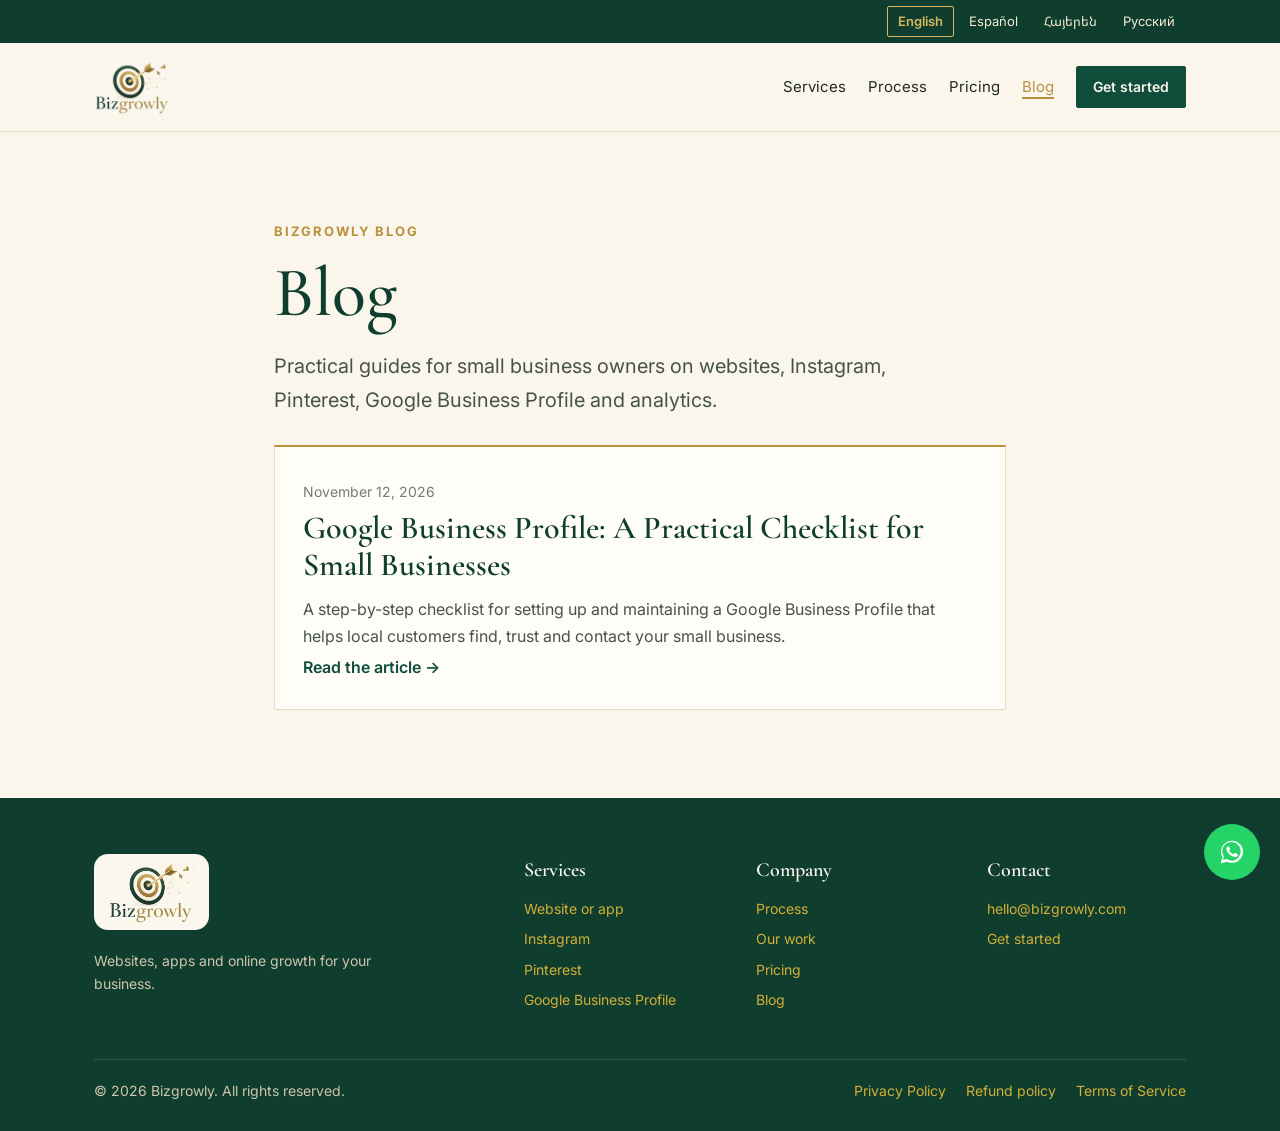
==== blog/index.html @ bc9773c5 "Add blog section and first article: Google Business Profile checklist" ====
<!DOCTYPE html>

<html lang="en"><head><meta charset="utf-8"/><script async src="https://www.googletagmanager.com/gtag/js?id=G-X91LLTH92B"></script><script>window.dataLayer=window.dataLayer||[];function gtag(){dataLayer.push(arguments);}gtag('js',new Date());gtag('config','G-X91LLTH92B');</script><meta content="width=device-width,initial-scale=1" name="viewport"/><title>Blog — Bizgrowly</title><link href="/style.css" rel="stylesheet"/><link href="https://fonts.googleapis.com/css2?family=Cormorant+Garamond:wght@500;600;700&amp;family=Inter:wght@400;600;700&amp;family=Noto+Sans+Armenian:wght@400;600&amp;family=Noto+Serif+Armenian:wght@500;600&amp;display=swap" rel="stylesheet"/><script src="/i18n.js"></script><meta name="description" content="Practical guides for small business owners on websites, Instagram, Pinterest, Google Business Profile and analytics, from the Bizgrowly team."/><link rel="canonical" href="https://bizgrowly.com/blog/"/><meta property="og:type" content="website"/><meta property="og:site_name" content="Bizgrowly"/><meta property="og:title" content="Blog — Bizgrowly"/><meta property="og:description" content="Practical guides for small business owners on websites, Instagram, Pinterest, Google Business Profile and analytics, from the Bizgrowly team."/><meta property="og:url" content="https://bizgrowly.com/blog/"/><meta property="og:image" content="https://bizgrowly.com/assets/og-image.png"/><meta property="og:image:width" content="1200"/><meta property="og:image:height" content="630"/><meta name="twitter:card" content="summary_large_image"/><meta name="twitter:title" content="Blog — Bizgrowly"/><meta name="twitter:description" content="Practical guides for small business owners on websites, Instagram, Pinterest, Google Business Profile and analytics, from the Bizgrowly team."/><meta name="twitter:image" content="https://bizgrowly.com/assets/og-image.png"/><link rel="icon" href="/favicon.ico?v=2" sizes="any"/><link rel="icon" href="/favicon.png?v=2" sizes="32x32" type="image/png"/><link rel="apple-touch-icon" href="/apple-touch-icon.png?v=2"/><link rel="manifest" href="/site.webmanifest?v=2"/><meta name="theme-color" content="#0f3d2e"/></head><body><div class="langbar"><div class="wrap"><button data-lang="en" lang="en">English</button><button data-lang="es" lang="es">Español</button><button data-lang="hy" lang="hy">Հայերեն</button><button data-lang="ru" lang="ru">Русский</button></div></div><header class="nav"><div class="wrap"><a class="logo" href="/"><picture><source srcset="/assets/logo.webp?v=2" type="image/webp"/><img src="/assets/logo.jpg?v=2" alt="Bizgrowly" width="164" height="120"/></picture></a>
<button aria-label="Menu" class="burger" onclick="document.body.classList.toggle('open')"><i></i><i></i><i></i></button>
<nav><a data-i18n="i2" href="/#services">Services</a><a data-i18n="i3" href="/#process">Process</a><a data-i18n="i5" href="/#pricing">Pricing</a><a class="active" aria-current="page" data-i18n="b1" href="/blog/">Blog</a><a class="btn sm" data-i18n="i6" href="/#contact">Get started</a></nav></div></header><section class="policy blog-index"><div class="wrap"><p class="kicker">Bizgrowly Blog</p><h1 data-i18n="b1">Blog</h1><p class="lead">Practical guides for small business owners on websites, Instagram, Pinterest, Google Business Profile and analytics.</p><div class="posts">
<!-- POSTS -->
<article class="post-card"><p class="updated">November 12, 2026</p><h2><a href="/blog/google-business-profile-checklist.html">Google Business Profile: A Practical Checklist for Small Businesses</a></h2><p>A step-by-step checklist for setting up and maintaining a Google Business Profile that helps local customers find, trust and contact your small business.</p><a class="more" href="/blog/google-business-profile-checklist.html">Read the article →</a></article>
</div></div></section><footer class="site-foot"><div class="wrap"><div class="sf-top"><div class="sf-brand"><a class="sf-logo" href="/"><img src="/assets/logo.webp?v=2" alt="Bizgrowly" width="164" height="120" loading="lazy"/></a><p data-i18n="f4">Websites, apps and online growth for your business.</p></div><div class="sf-col"><h3 data-i18n="f5">Services</h3><a href="/#services" data-i18n="i97">Website or app</a><a href="/#services" data-i18n="i98">Instagram</a><a href="/#services" data-i18n="i99">Pinterest</a><a href="/#services" data-i18n="i100">Google Business Profile</a></div><div class="sf-col"><h3 data-i18n="f6">Company</h3><a href="/#process" data-i18n="i3">Process</a><a href="/#work" data-i18n="i4">Our work</a><a href="/#pricing" data-i18n="i5">Pricing</a><a href="/blog/" data-i18n="b1">Blog</a></div><div class="sf-col"><h3 data-i18n="f8">Contact</h3><a href="mailto:hello@bizgrowly.com">hello@bizgrowly.com</a><a href="/#contact" data-i18n="i6">Get started</a></div></div><div class="sf-bottom"><p data-i18n="f1">© 2026 Bizgrowly. All rights reserved.</p><p class="sf-policies"><a data-i18n="f2" href="/privacy.html">Privacy Policy</a><a data-i18n="f7" href="/refund.html">Refund policy</a><a data-i18n="f3" href="/terms.html">Terms of Service</a></p></div></div></footer><a class="wa-fab" href="https://wa.me/13235214972" target="_blank" rel="noopener" aria-label="WhatsApp" title="WhatsApp"><svg viewBox="0 0 32 32" width="28" height="28" aria-hidden="true"><path fill="#fff" d="M16.04 3C9.08 3 3.44 8.64 3.44 15.6c0 2.2.58 4.34 1.68 6.22L3 29l7.36-1.92A12.5 12.5 0 0 0 16.04 28.2c6.96 0 12.6-5.64 12.6-12.6S23 3 16.04 3zm0 22.9c-2 0-3.96-.54-5.66-1.56l-.4-.24-4.36 1.14 1.16-4.24-.26-.44a10.4 10.4 0 0 1-1.6-5.56c0-5.76 4.7-10.46 10.46-10.46s10.46 4.7 10.46 10.46-4.7 10.9-9.8 10.9zm5.74-7.84c-.32-.16-1.86-.92-2.16-1.02-.28-.1-.5-.16-.7.16-.22.32-.82 1.02-1 1.22-.18.22-.36.24-.68.08-.32-.16-1.34-.5-2.56-1.58-.94-.84-1.58-1.88-1.76-2.2-.18-.32-.02-.5.14-.66.14-.14.32-.36.48-.54.16-.18.22-.32.32-.52.1-.22.06-.4-.02-.56-.08-.16-.7-1.7-.96-2.32-.26-.62-.5-.52-.7-.54h-.6c-.22 0-.56.08-.86.4-.3.32-1.12 1.1-1.12 2.68s1.16 3.12 1.32 3.34c.16.22 2.26 3.46 5.48 4.86 2.1.9 2.92.98 3.96.82.64-.1 1.86-.76 2.12-1.5.26-.74.26-1.38.18-1.5-.08-.14-.28-.22-.6-.38z"/></svg></a></body></html>
---- style.css ----
*{box-sizing:border-box}body{margin:0;font:16px/1.6 Inter,sans-serif;color:#1f2a24;background:#faf6ec}.wrap{max-width:1140px;margin:0 auto;padding:0 24px}a{color:inherit;text-decoration:none}
h1,h2,h3,.logo,.price{font-family:"Cormorant Garamond",serif;font-weight:600;color:#0f3d2e}h1{font-size:clamp(40px,6vw,70px);line-height:1.05;margin:.2em 0;font-weight:500;max-width:860px}h2{font-size:clamp(30px,4vw,44px);line-height:1.15;margin:.1em 0 .6em}h3{font-size:23px;margin:.4em 0 .3em}
.nav{position:sticky;top:0;z-index:9;background:#faf6ecf2;border-bottom:1px solid #e6dcc3}.nav .wrap{display:flex;justify-content:space-between;align-items:center;padding-top:16px;padding-bottom:16px}.nav nav{display:flex;gap:22px;align-items:center;font-size:15px}.logo{font-size:26px}.logo span{color:#b8913a;font-style:italic}
.burger{display:none;background:none;border:0;padding:6px;cursor:pointer}.burger i{display:block;width:24px;height:2px;background:#0f3d2e;margin:5px 0}
section{padding:88px 0}.alt{background:#fffdf7;border-top:1px solid #eee4cc;border-bottom:1px solid #eee4cc}
.btn{display:inline-block;padding:14px 26px;border-radius:2px;font-weight:600;border:1px solid #0f4d3a;cursor:pointer;font-size:16px;background:#0f4d3a;color:#faf6ec}.btn.sm{padding:9px 16px;font-size:14px}.btn.ghost{background:transparent;color:#0f4d3a}.cta{display:flex;gap:14px;flex-wrap:wrap;margin-top:30px}
.hero{background:linear-gradient(#f1ead8,#faf6ec);padding:110px 0 90px}.sub,.lead{font-size:20px;max-width:680px;color:#46524b}.kicker{text-transform:uppercase;letter-spacing:.14em;font-size:13px;font-weight:700;color:#b8913a;margin:0}
.pts{display:flex;flex-wrap:wrap;gap:10px 28px;list-style:none;padding:0;margin:36px 0 0;font-size:14px;color:#0f3d2e}.pts li:before{content:"✓ ";color:#b8913a;font-weight:700}
.grid{display:grid;gap:22px;margin-top:28px}.g3{grid-template-columns:repeat(3,1fr)}.g4{grid-template-columns:repeat(4,1fr)}.card{padding:28px;background:#fffdf7;border:1px solid #e6dcc3;border-top:2px solid #b8913a}.alt .card{background:#faf6ec}.card p{margin:.3em 0;color:#46524b;font-size:15px}.card b{color:#0f3d2e}
.steps>div{border-left:1px solid #b8913a;padding-left:18px}.num{font-family:"Cormorant Garamond",serif;font-size:34px;color:#b8913a}
.note{margin-top:44px;padding:26px 30px;border:1px solid #0f4d3a;background:#fffdf7}.note ul{margin:.4em 0 0;padding-left:20px}
.offer{background:#0f3d2e;color:#f3ead2;text-align:center}.offer h2{color:#d9b65e}.ph,.tag{display:inline-block;font:600 12px Inter,sans-serif;padding:3px 10px;background:#fef3c7;color:#92400e;vertical-align:middle;letter-spacing:.04em;text-transform:uppercase}
.plans{display:grid;grid-template-columns:repeat(3,1fr);gap:22px;margin-top:28px}.plan{padding:32px;background:#fffdf7;border:1px solid #e6dcc3}.plan.feat{border:2px solid #0f4d3a}.price{font-size:50px}.price small{font-size:16px;color:#6b7369}.plan ul{padding-left:18px;margin:18px 0 26px}.fine{font-size:14px;color:#6b7369;margin-top:24px}
.two{display:grid;grid-template-columns:1fr 1fr;gap:48px}#contact{background:#fffdf7}form{display:grid;gap:14px}label{display:grid;gap:6px;font-weight:600;font-size:14px}input,select,textarea{font:inherit;padding:12px;border:1px solid #d6cbb0;background:#fff;border-radius:0}
footer{padding:28px 0;font-size:14px;color:#6b7369;border-top:1px solid #e6dcc3}.fr{display:flex;justify-content:space-between;flex-wrap:wrap;gap:10px}footer a{text-decoration:underline}
@media(max-width:900px){.g3,.g4,.plans{grid-template-columns:1fr 1fr}}
@media(max-width:760px){.g3,.g4,.plans,.two{grid-template-columns:1fr}section{padding:60px 0}.hero{padding:70px 0 60px}.burger{display:block}.nav nav{display:none;position:absolute;top:100%;left:0;right:0;flex-direction:column;align-items:flex-start;padding:16px 24px 24px;background:#faf6ec;border-bottom:1px solid #e6dcc3}.open .nav nav{display:flex}}
.langbar{background:#0f3d2e;color:#f3ead2;font-size:13px}.langbar .wrap{display:flex;justify-content:flex-end;gap:4px;padding-top:6px;padding-bottom:6px;flex-wrap:wrap}.langbar button{background:none;border:1px solid transparent;color:#f3ead2;font:inherit;padding:4px 10px;cursor:pointer;border-radius:2px}.langbar button:hover{border-color:#b8913a55}.langbar button[aria-pressed=true]{border-color:#d9b65e;color:#d9b65e;font-weight:600}
body{font-family:Inter,"Noto Sans Armenian",sans-serif}h1,h2,h3,.logo,.price,.num{font-family:"Cormorant Garamond","Noto Serif Armenian",serif}
:lang(hy) h1{font-size:clamp(32px,5vw,58px);line-height:1.15}:lang(hy) h2{font-size:clamp(26px,3.4vw,38px)}
@media(max-width:760px){.langbar .wrap{justify-content:center}.langbar button{padding:4px 8px}.nav nav{top:100%}}
.logo,.nav nav a{white-space:nowrap}html:not([lang=en]) .nav nav{gap:16px;font-size:14px}
@media(min-width:761px) and (max-width:1180px){html:not([lang=en]) .burger{display:block}html:not([lang=en]) .nav nav{display:none;position:absolute;top:100%;left:0;right:0;flex-direction:column;align-items:flex-start;padding:16px 24px 24px;background:#faf6ec;border-bottom:1px solid #e6dcc3}html:not([lang=en]).open .nav nav,html:not([lang=en]) .open .nav nav{display:flex}}
.nav .wrap{gap:24px}
@media(min-width:761px) and (max-width:1400px){html[lang=hy] .burger{display:block}html[lang=hy] .nav nav{display:none;position:absolute;top:100%;left:0;right:0;flex-direction:column;align-items:flex-start;padding:16px 24px 24px;background:#faf6ec;border-bottom:1px solid #e6dcc3}html[lang=hy] .open .nav nav{display:flex}}
.hgrid{display:grid;grid-template-columns:1.1fr .9fr;gap:48px;align-items:center}.htext{min-width:0}
.dash{background:#fffdf7;border:1px solid #e6dcc3;border-top:3px solid #0f4d3a;padding:22px;box-shadow:0 18px 40px -24px #0f3d2e55;font-size:13px;min-width:0}
.dhead{display:flex;justify-content:space-between;align-items:center;gap:10px;flex-wrap:wrap;margin-bottom:16px}.dt{font-family:"Cormorant Garamond","Noto Serif Armenian",serif;font-size:22px;font-weight:600;color:#0f3d2e}.dlabel{font-size:11px;text-transform:uppercase;letter-spacing:.06em;background:#fef3c7;color:#92400e;padding:3px 8px}
.dcards{display:grid;grid-template-columns:repeat(3,1fr);gap:10px}.dcards>div{border:1px solid #eee4cc;padding:12px;display:grid;gap:8px;min-width:0}.dcards span{color:#46524b;font-size:12px;line-height:1.3}.sk{display:block;height:10px;width:70%;background:#e6dcc3}.up{color:#0f4d3a;font-style:normal;font-size:11px}.stars{color:#b8913a;font-size:14px;letter-spacing:1px}
.chart{margin-top:14px;border:1px solid #eee4cc;padding:12px}.chart span{color:#46524b;font-size:12px}.chart svg{display:block;width:100%;height:90px;margin-top:8px}
.sum{margin-top:14px;background:#0f3d2e;color:#f3ead2;padding:14px}.sh{display:flex;justify-content:space-between;gap:8px;flex-wrap:wrap;font-weight:600;color:#d9b65e}.ok{background:#f3ead2;color:#0f3d2e;font-size:11px;padding:2px 8px}.sum p{margin:8px 0 0;font-size:13px;line-height:1.5}
@media(max-width:960px){.hgrid{grid-template-columns:1fr}.dash{max-width:560px}}
.dcards span{overflow-wrap:anywhere;hyphens:auto}@media(max-width:480px){.dash{padding:16px}.dcards{gap:8px}.dcards>div{padding:10px}.dcards span{font-size:11px}}
.policy .wrap{max-width:820px}
.policy h2{font-size:clamp(20px,2.4vw,26px);margin:1.6em 0 .5em}
.policy p,.policy li{line-height:1.7}
.policy ul{padding-left:1.3em}
.policy .updated{opacity:.75;font-size:14px}

.logo{display:flex;align-items:center;line-height:0}.logo img{height:56px;width:auto;max-width:none;object-fit:contain;display:block}@media(max-width:760px){.logo img{height:42px}}
.plan .plan-note{font-size:13px;color:#7a6a45;font-style:italic;margin:-12px 0 22px}
@media(min-width:901px){.plans{grid-template-columns:repeat(6,1fr);gap:20px}.plans .plan{grid-column:span 2;padding:28px}.plans .plan:nth-child(4){grid-column:2/4}.plans .plan:nth-child(5){grid-column:4/6}.plans .price{font-size:44px}}
footer.site-foot{background:#0f3d2e;color:#e9e2cf;border-top:0;padding:56px 0 28px;font-size:14px}
.sf-top{display:grid;grid-template-columns:2fr 1fr 1fr 1fr;gap:32px}
.sf-brand p{margin:14px 0 0;color:#cfc6ad;max-width:300px;line-height:1.6}
.sf-logo{display:inline-block;background:#faf7ee;border-radius:14px;padding:6px 14px;line-height:0}
.sf-logo img{height:64px;width:auto;display:block}
.sf-col h3{font-family:"Cormorant Garamond",serif;font-size:20px;color:#faf6ec;margin:0 0 12px;font-weight:600}
.sf-col a{display:block;margin:0 0 8px}
.site-foot a{color:#d4af37;text-decoration:none}
.site-foot a:hover{text-decoration:underline}
.sf-bottom{margin-top:40px;padding-top:20px;border-top:1px solid #2b5a48;display:flex;flex-wrap:wrap;justify-content:space-between;gap:12px}
.sf-bottom p{margin:0;color:#cfc6ad}
.sf-policies{display:flex;flex-wrap:wrap;gap:8px 20px}
@media(max-width:900px){.sf-top{grid-template-columns:1fr 1fr}.sf-brand{grid-column:1/-1}}
@media(max-width:560px){.sf-top{grid-template-columns:1fr}.sf-bottom{flex-direction:column}}
section[id]{scroll-margin-top:80px}
.view-hidden{display:none!important}.nav nav a.active{color:#b8913a}.nav nav a.btn.active{color:#faf6ec}.nav nav a.active:not(.btn){box-shadow:inset 0 -2px #b8913a}
.wa-fab{position:fixed;right:20px;bottom:20px;z-index:50;width:56px;height:56px;border-radius:50%;background:#25d366;display:flex;align-items:center;justify-content:center;box-shadow:0 6px 18px rgba(15,61,46,.28);transition:transform .15s ease,box-shadow .15s ease}
.wa-fab:hover{transform:scale(1.06);box-shadow:0 8px 22px rgba(15,61,46,.36);text-decoration:none}
.wa-fab svg{display:block}
@media(max-width:760px){.wa-fab{right:16px;bottom:16px;width:52px;height:52px}}

.article .wrap,.blog-index .wrap{max-width:780px}.article h2{margin-top:1.4em}.article li{margin:.3em 0}.article .kicker a{color:#b8913a}.posts{display:grid;gap:22px;margin-top:28px}.post-card{padding:28px;background:#fffdf7;border:1px solid #e6dcc3;border-top:2px solid #b8913a}.post-card h2{font-size:clamp(24px,3vw,32px);margin:.2em 0 .4em}.post-card p{color:#46524b;margin:.3em 0}.post-card .more{color:#0f4d3a;font-weight:600}.article .cta-box{margin-top:40px;padding:26px 30px;border:1px solid #0f4d3a;background:#fffdf7}
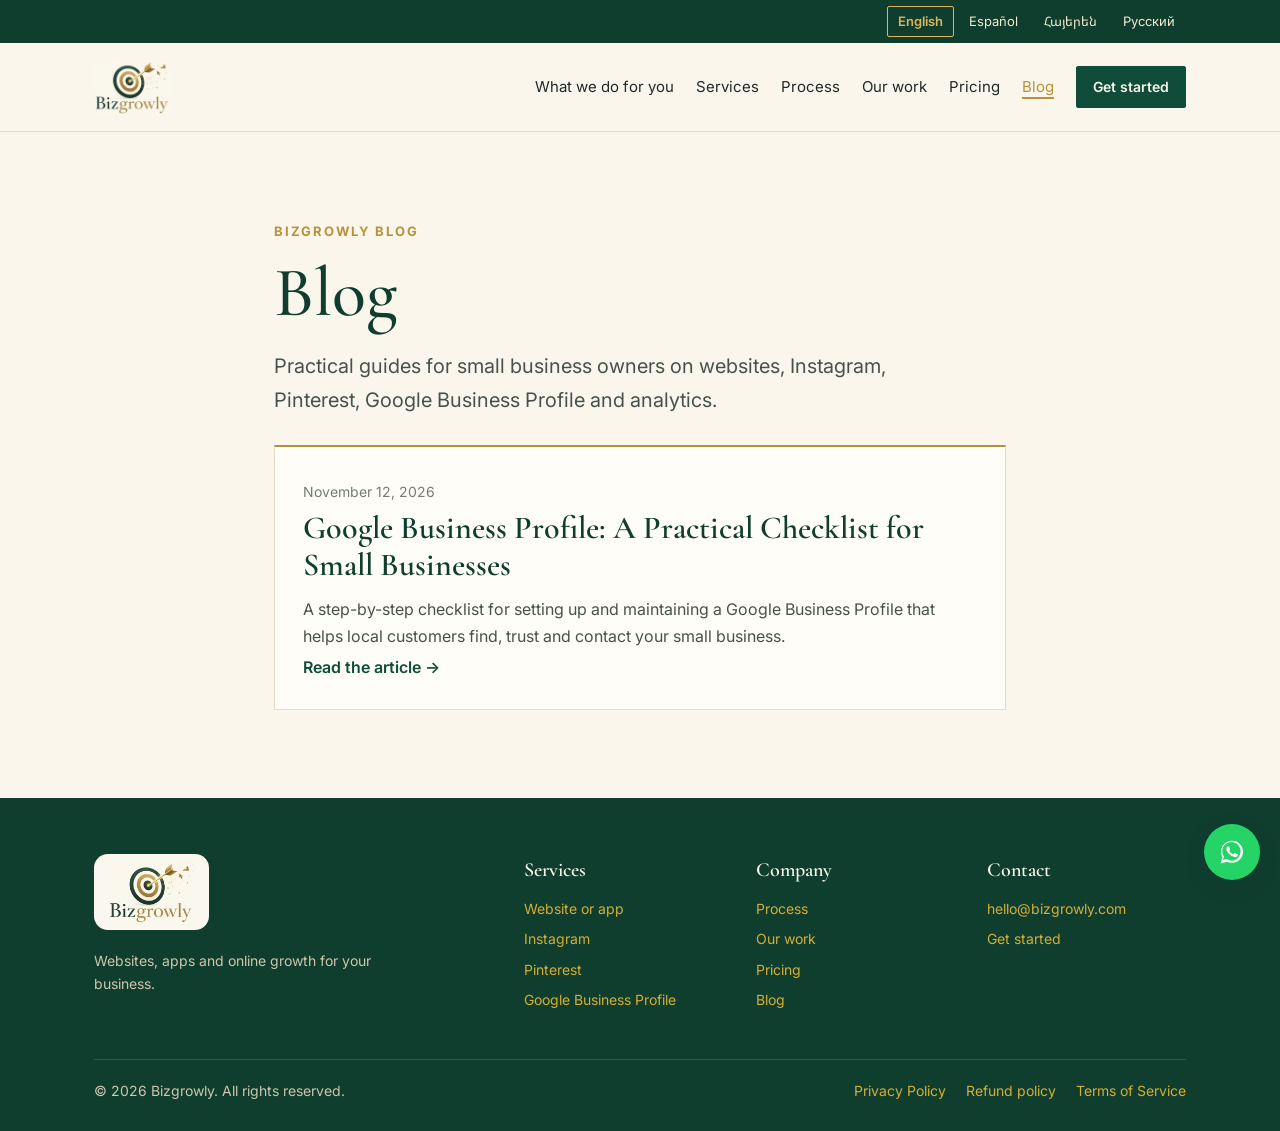
==== commit a9b8a057: "Fix site audit issues: privacy language text, legal meta, nav and custom 404 Update the privacy poli" ====
--- a/blog/index.html
+++ b/blog/index.html
@@ -2,7 +2,7 @@
 
 <html lang="en"><head><meta charset="utf-8"/><script async src="https://www.googletagmanager.com/gtag/js?id=G-X91LLTH92B"></script><script>window.dataLayer=window.dataLayer||[];function gtag(){dataLayer.push(arguments);}gtag('js',new Date());gtag('config','G-X91LLTH92B');</script><meta content="width=device-width,initial-scale=1" name="viewport"/><title>Blog — Bizgrowly</title><link href="/style.css" rel="stylesheet"/><link href="https://fonts.googleapis.com/css2?family=Cormorant+Garamond:wght@500;600;700&amp;family=Inter:wght@400;600;700&amp;family=Noto+Sans+Armenian:wght@400;600&amp;family=Noto+Serif+Armenian:wght@500;600&amp;display=swap" rel="stylesheet"/><script src="/i18n.js"></script><meta name="description" content="Practical guides for small business owners on websites, Instagram, Pinterest, Google Business Profile and analytics, from the Bizgrowly team."/><link rel="canonical" href="https://bizgrowly.com/blog/"/><meta property="og:type" content="website"/><meta property="og:site_name" content="Bizgrowly"/><meta property="og:title" content="Blog — Bizgrowly"/><meta property="og:description" content="Practical guides for small business owners on websites, Instagram, Pinterest, Google Business Profile and analytics, from the Bizgrowly team."/><meta property="og:url" content="https://bizgrowly.com/blog/"/><meta property="og:image" content="https://bizgrowly.com/assets/og-image.png"/><meta property="og:image:width" content="1200"/><meta property="og:image:height" content="630"/><meta name="twitter:card" content="summary_large_image"/><meta name="twitter:title" content="Blog — Bizgrowly"/><meta name="twitter:description" content="Practical guides for small business owners on websites, Instagram, Pinterest, Google Business Profile and analytics, from the Bizgrowly team."/><meta name="twitter:image" content="https://bizgrowly.com/assets/og-image.png"/><link rel="icon" href="/favicon.ico?v=2" sizes="any"/><link rel="icon" href="/favicon.png?v=2" sizes="32x32" type="image/png"/><link rel="apple-touch-icon" href="/apple-touch-icon.png?v=2"/><link rel="manifest" href="/site.webmanifest?v=2"/><meta name="theme-color" content="#0f3d2e"/></head><body><div class="langbar"><div class="wrap"><button data-lang="en" lang="en">English</button><button data-lang="es" lang="es">Español</button><button data-lang="hy" lang="hy">Հայերեն</button><button data-lang="ru" lang="ru">Русский</button></div></div><header class="nav"><div class="wrap"><a class="logo" href="/"><picture><source srcset="/assets/logo.webp?v=2" type="image/webp"/><img src="/assets/logo.jpg?v=2" alt="Bizgrowly" width="164" height="120"/></picture></a>
 <button aria-label="Menu" class="burger" onclick="document.body.classList.toggle('open')"><i></i><i></i><i></i></button>
-<nav><a data-i18n="i2" href="/#services">Services</a><a data-i18n="i3" href="/#process">Process</a><a data-i18n="i5" href="/#pricing">Pricing</a><a class="active" aria-current="page" data-i18n="b1" href="/blog/">Blog</a><a class="btn sm" data-i18n="i6" href="/#contact">Get started</a></nav></div></header><section class="policy blog-index"><div class="wrap"><p class="kicker">Bizgrowly Blog</p><h1 data-i18n="b1">Blog</h1><p class="lead">Practical guides for small business owners on websites, Instagram, Pinterest, Google Business Profile and analytics.</p><div class="posts">
+<nav><a data-i18n="i1" href="/#ai">What we do for you</a><a data-i18n="i2" href="/#services">Services</a><a data-i18n="i3" href="/#process">Process</a><a data-i18n="i4" href="/#work">Our work</a><a data-i18n="i5" href="/#pricing">Pricing</a><a class="active" aria-current="page" data-i18n="b1" href="/blog/">Blog</a><a class="btn sm" data-i18n="i6" href="/#contact">Get started</a></nav></div></header><section class="policy blog-index"><div class="wrap"><p class="kicker">Bizgrowly Blog</p><h1 data-i18n="b1">Blog</h1><p class="lead">Practical guides for small business owners on websites, Instagram, Pinterest, Google Business Profile and analytics.</p><div class="posts">
 <!-- POSTS -->
 <article class="post-card"><p class="updated">November 12, 2026</p><h2><a href="/blog/google-business-profile-checklist.html">Google Business Profile: A Practical Checklist for Small Businesses</a></h2><p>A step-by-step checklist for setting up and maintaining a Google Business Profile that helps local customers find, trust and contact your small business.</p><a class="more" href="/blog/google-business-profile-checklist.html">Read the article →</a></article>
 </div></div></section><footer class="site-foot"><div class="wrap"><div class="sf-top"><div class="sf-brand"><a class="sf-logo" href="/"><img src="/assets/logo.webp?v=2" alt="Bizgrowly" width="164" height="120" loading="lazy"/></a><p data-i18n="f4">Websites, apps and online growth for your business.</p></div><div class="sf-col"><h3 data-i18n="f5">Services</h3><a href="/#services" data-i18n="i97">Website or app</a><a href="/#services" data-i18n="i98">Instagram</a><a href="/#services" data-i18n="i99">Pinterest</a><a href="/#services" data-i18n="i100">Google Business Profile</a></div><div class="sf-col"><h3 data-i18n="f6">Company</h3><a href="/#process" data-i18n="i3">Process</a><a href="/#work" data-i18n="i4">Our work</a><a href="/#pricing" data-i18n="i5">Pricing</a><a href="/blog/" data-i18n="b1">Blog</a></div><div class="sf-col"><h3 data-i18n="f8">Contact</h3><a href="mailto:hello@bizgrowly.com">hello@bizgrowly.com</a><a href="/#contact" data-i18n="i6">Get started</a></div></div><div class="sf-bottom"><p data-i18n="f1">© 2026 Bizgrowly. All rights reserved.</p><p class="sf-policies"><a data-i18n="f2" href="/privacy.html">Privacy Policy</a><a data-i18n="f7" href="/refund.html">Refund policy</a><a data-i18n="f3" href="/terms.html">Terms of Service</a></p></div></div></footer><a class="wa-fab" href="https://wa.me/13235214972" target="_blank" rel="noopener" aria-label="WhatsApp" title="WhatsApp"><svg viewBox="0 0 32 32" width="28" height="28" aria-hidden="true"><path fill="#fff" d="M16.04 3C9.08 3 3.44 8.64 3.44 15.6c0 2.2.58 4.34 1.68 6.22L3 29l7.36-1.92A12.5 12.5 0 0 0 16.04 28.2c6.96 0 12.6-5.64 12.6-12.6S23 3 16.04 3zm0 22.9c-2 0-3.96-.54-5.66-1.56l-.4-.24-4.36 1.14 1.16-4.24-.26-.44a10.4 10.4 0 0 1-1.6-5.56c0-5.76 4.7-10.46 10.46-10.46s10.46 4.7 10.46 10.46-4.7 10.9-9.8 10.9zm5.74-7.84c-.32-.16-1.86-.92-2.16-1.02-.28-.1-.5-.16-.7.16-.22.32-.82 1.02-1 1.22-.18.22-.36.24-.68.08-.32-.16-1.34-.5-2.56-1.58-.94-.84-1.58-1.88-1.76-2.2-.18-.32-.02-.5.14-.66.14-.14.32-.36.48-.54.16-.18.22-.32.32-.52.1-.22.06-.4-.02-.56-.08-.16-.7-1.7-.96-2.32-.26-.62-.5-.52-.7-.54h-.6c-.22 0-.56.08-.86.4-.3.32-1.12 1.1-1.12 2.68s1.16 3.12 1.32 3.34c.16.22 2.26 3.46 5.48 4.86 2.1.9 2.92.98 3.96.82.64-.1 1.86-.76 2.12-1.5.26-.74.26-1.38.18-1.5-.08-.14-.28-.22-.6-.38z"/></svg></a></body></html>
